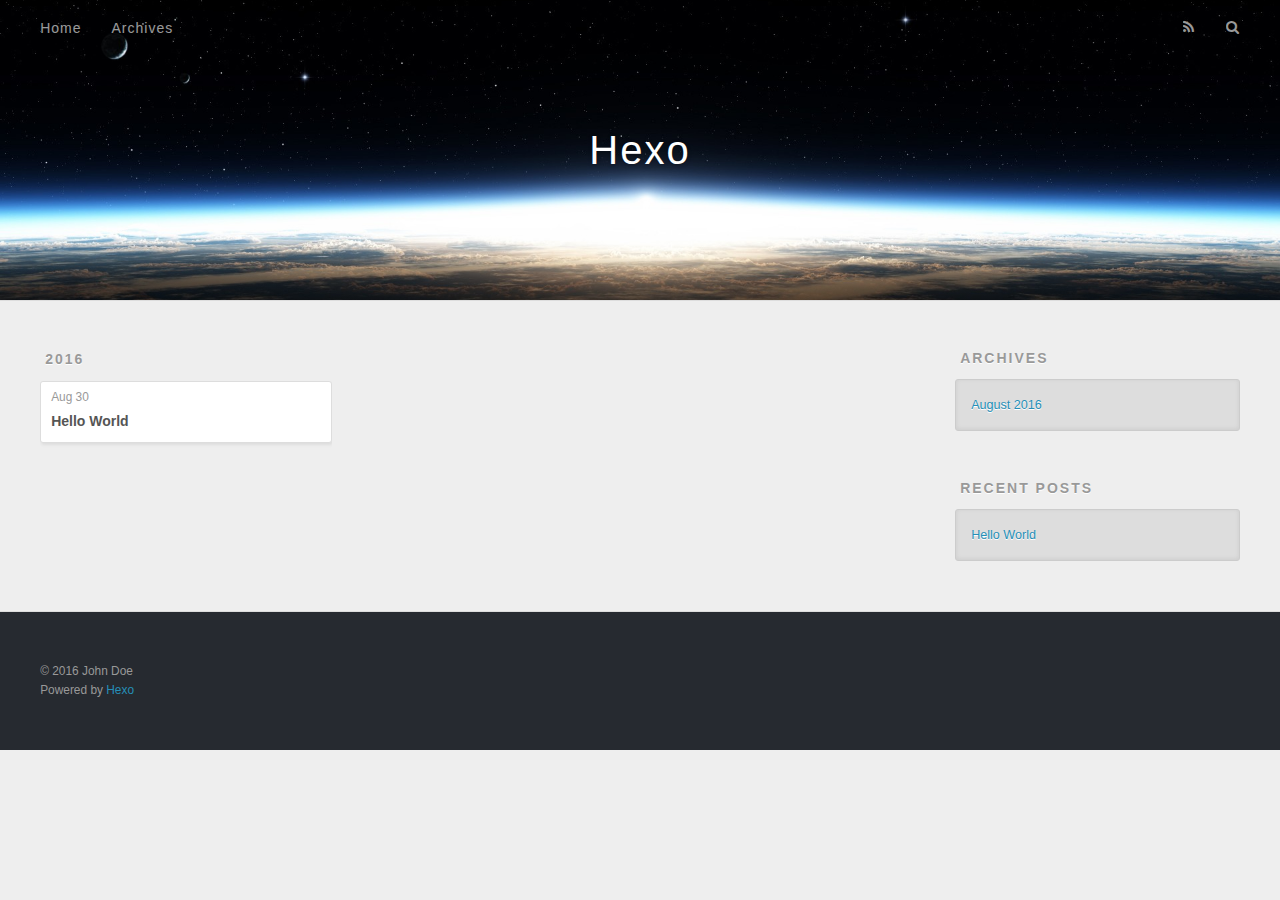
==== archives/index.html @ 6305d47c "changes lob" ====
<!DOCTYPE html>
<html>
<head>
  <meta charset="utf-8">
  
  <title>Archives | Hexo</title>
  <meta name="viewport" content="width=device-width, initial-scale=1, maximum-scale=1">
  <meta property="og:type" content="website">
<meta property="og:title" content="Hexo">
<meta property="og:url" content="http://yoursite.com/archives/index.html">
<meta property="og:site_name" content="Hexo">
<meta name="twitter:card" content="summary">
<meta name="twitter:title" content="Hexo">
  
    <link rel="alternate" href="/atom.xml" title="Hexo" type="application/atom+xml">
  
  
    <link rel="icon" href="/favicon.png">
  
  
    <link href="//fonts.googleapis.com/css?family=Source+Code+Pro" rel="stylesheet" type="text/css">
  
  <link rel="stylesheet" href="/css/style.css">
  

</head>

<body>
  <div id="container">
    <div id="wrap">
      <header id="header">
  <div id="banner"></div>
  <div id="header-outer" class="outer">
    <div id="header-title" class="inner">
      <h1 id="logo-wrap">
        <a href="/" id="logo">Hexo</a>
      </h1>
      
    </div>
    <div id="header-inner" class="inner">
      <nav id="main-nav">
        <a id="main-nav-toggle" class="nav-icon"></a>
        
          <a class="main-nav-link" href="/">Home</a>
        
          <a class="main-nav-link" href="/archives">Archives</a>
        
      </nav>
      <nav id="sub-nav">
        
          <a id="nav-rss-link" class="nav-icon" href="/atom.xml" title="RSS Feed"></a>
        
        <a id="nav-search-btn" class="nav-icon" title="Search"></a>
      </nav>
      <div id="search-form-wrap">
        <form action="//google.com/search" method="get" accept-charset="UTF-8" class="search-form"><input type="search" name="q" results="0" class="search-form-input" placeholder="Search"><button type="submit" class="search-form-submit">&#xF002;</button><input type="hidden" name="sitesearch" value="http://yoursite.com"></form>
      </div>
    </div>
  </div>
</header>
      <div class="outer">
        <section id="main">
  
  
    
    
      
      
      <section class="archives-wrap">
        <div class="archive-year-wrap">
          <a href="/archives/2016" class="archive-year">2016</a>
        </div>
        <div class="archives">
    
    <article class="archive-article archive-type-post">
  <div class="archive-article-inner">
    <header class="archive-article-header">
      <a href="/2016/08/30/hello-world/" class="archive-article-date">
  <time datetime="2016-08-30T08:34:12.854Z" itemprop="datePublished">Aug 30</time>
</a>
      
  
    <h1 itemprop="name">
      <a class="archive-article-title" href="/2016/08/30/hello-world/">Hello World</a>
    </h1>
  

    </header>
  </div>
</article>
  
  
    </div></section>
  

</section>
        
          <aside id="sidebar">
  
    

  
    

  
    
  
    
  <div class="widget-wrap">
    <h3 class="widget-title">Archives</h3>
    <div class="widget">
      <ul class="archive-list"><li class="archive-list-item"><a class="archive-list-link" href="/archives/2016/08/">August 2016</a></li></ul>
    </div>
  </div>


  
    
  <div class="widget-wrap">
    <h3 class="widget-title">Recent Posts</h3>
    <div class="widget">
      <ul>
        
          <li>
            <a href="/2016/08/30/hello-world/">Hello World</a>
          </li>
        
      </ul>
    </div>
  </div>

  
</aside>
        
      </div>
      <footer id="footer">
  
  <div class="outer">
    <div id="footer-info" class="inner">
      &copy; 2016 John Doe<br>
      Powered by <a href="http://hexo.io/" target="_blank">Hexo</a>
    </div>
  </div>
</footer>
    </div>
    <nav id="mobile-nav">
  
    <a href="/" class="mobile-nav-link">Home</a>
  
    <a href="/archives" class="mobile-nav-link">Archives</a>
  
</nav>
    

<script src="//ajax.googleapis.com/ajax/libs/jquery/2.0.3/jquery.min.js"></script>


  <link rel="stylesheet" href="/fancybox/jquery.fancybox.css">
  <script src="/fancybox/jquery.fancybox.pack.js"></script>


<script src="/js/script.js"></script>

  </div>
</body>
</html>
---- css/style.css ----
body {
  width: 100%;
}
body:before,
body:after {
  content: "";
  display: table;
}
body:after {
  clear: both;
}
html,
body,
div,
span,
applet,
object,
iframe,
h1,
h2,
h3,
h4,
h5,
h6,
p,
blockquote,
pre,
a,
abbr,
acronym,
address,
big,
cite,
code,
del,
dfn,
em,
img,
ins,
kbd,
q,
s,
samp,
small,
strike,
strong,
sub,
sup,
tt,
var,
dl,
dt,
dd,
ol,
ul,
li,
fieldset,
form,
label,
legend,
table,
caption,
tbody,
tfoot,
thead,
tr,
th,
td {
  margin: 0;
  padding: 0;
  border: 0;
  outline: 0;
  font-weight: inherit;
  font-style: inherit;
  font-family: inherit;
  font-size: 100%;
  vertical-align: baseline;
}
body {
  line-height: 1;
  color: #000;
  background: #fff;
}
ol,
ul {
  list-style: none;
}
table {
  border-collapse: separate;
  border-spacing: 0;
  vertical-align: middle;
}
caption,
th,
td {
  text-align: left;
  font-weight: normal;
  vertical-align: middle;
}
a img {
  border: none;
}
input,
button {
  margin: 0;
  padding: 0;
}
input::-moz-focus-inner,
button::-moz-focus-inner {
  border: 0;
  padding: 0;
}
@font-face {
  font-family: FontAwesome;
  font-style: normal;
  font-weight: normal;
  src: url("fonts/fontawesome-webfont.eot?v=#4.0.3");
  src: url("fonts/fontawesome-webfont.eot?#iefix&v=#4.0.3") format("embedded-opentype"), url("fonts/fontawesome-webfont.woff?v=#4.0.3") format("woff"), url("fonts/fontawesome-webfont.ttf?v=#4.0.3") format("truetype"), url("fonts/fontawesome-webfont.svg#fontawesomeregular?v=#4.0.3") format("svg");
}
html,
body,
#container {
  height: 100%;
}
body {
  background: #eee;
  font: 14px "Helvetica Neue", Helvetica, Arial, sans-serif;
  -webkit-text-size-adjust: 100%;
}
.outer {
  max-width: 1220px;
  margin: 0 auto;
  padding: 0 20px;
}
.outer:before,
.outer:after {
  content: "";
  display: table;
}
.outer:after {
  clear: both;
}
.inner {
  display: inline;
  float: left;
  width: 98.33333333333333%;
  margin: 0 0.833333333333333%;
}
.left,
.alignleft {
  float: left;
}
.right,
.alignright {
  float: right;
}
.clear {
  clear: both;
}
#container {
  position: relative;
}
.mobile-nav-on {
  overflow: hidden;
}
#wrap {
  height: 100%;
  width: 100%;
  position: absolute;
  top: 0;
  left: 0;
  -webkit-transition: 0.2s ease-out;
  -moz-transition: 0.2s ease-out;
  -ms-transition: 0.2s ease-out;
  transition: 0.2s ease-out;
  z-index: 1;
  background: #eee;
}
.mobile-nav-on #wrap {
  left: 280px;
}
@media screen and (min-width: 768px) {
  #main {
    display: inline;
    float: left;
    width: 73.33333333333333%;
    margin: 0 0.833333333333333%;
  }
}
.article-date,
.article-category-link,
.archive-year,
.widget-title {
  text-decoration: none;
  text-transform: uppercase;
  letter-spacing: 2px;
  color: #999;
  margin-bottom: 1em;
  margin-left: 5px;
  line-height: 1em;
  text-shadow: 0 1px #fff;
  font-weight: bold;
}
.article-inner,
.archive-article-inner {
  background: #fff;
  -webkit-box-shadow: 1px 2px 3px #ddd;
  box-shadow: 1px 2px 3px #ddd;
  border: 1px solid #ddd;
  border-radius: 3px;
}
.article-entry h1,
.widget h1 {
  font-size: 2em;
}
.article-entry h2,
.widget h2 {
  font-size: 1.5em;
}
.article-entry h3,
.widget h3 {
  font-size: 1.3em;
}
.article-entry h4,
.widget h4 {
  font-size: 1.2em;
}
.article-entry h5,
.widget h5 {
  font-size: 1em;
}
.article-entry h6,
.widget h6 {
  font-size: 1em;
  color: #999;
}
.article-entry hr,
.widget hr {
  border: 1px dashed #ddd;
}
.article-entry strong,
.widget strong {
  font-weight: bold;
}
.article-entry em,
.widget em,
.article-entry cite,
.widget cite {
  font-style: italic;
}
.article-entry sup,
.widget sup,
.article-entry sub,
.widget sub {
  font-size: 0.75em;
  line-height: 0;
  position: relative;
  vertical-align: baseline;
}
.article-entry sup,
.widget sup {
  top: -0.5em;
}
.article-entry sub,
.widget sub {
  bottom: -0.2em;
}
.article-entry small,
.widget small {
  font-size: 0.85em;
}
.article-entry acronym,
.widget acronym,
.article-entry abbr,
.widget abbr {
  border-bottom: 1px dotted;
}
.article-entry ul,
.widget ul,
.article-entry ol,
.widget ol,
.article-entry dl,
.widget dl {
  margin: 0 20px;
  line-height: 1.6em;
}
.article-entry ul ul,
.widget ul ul,
.article-entry ol ul,
.widget ol ul,
.article-entry ul ol,
.widget ul ol,
.article-entry ol ol,
.widget ol ol {
  margin-top: 0;
  margin-bottom: 0;
}
.article-entry ul,
.widget ul {
  list-style: disc;
}
.article-entry ol,
.widget ol {
  list-style: decimal;
}
.article-entry dt,
.widget dt {
  font-weight: bold;
}
#header {
  height: 300px;
  position: relative;
  border-bottom: 1px solid #ddd;
}
#header:before,
#header:after {
  content: "";
  position: absolute;
  left: 0;
  right: 0;
  height: 40px;
}
#header:before {
  top: 0;
  background: -webkit-linear-gradient(rgba(0,0,0,0.2), transparent);
  background: -moz-linear-gradient(rgba(0,0,0,0.2), transparent);
  background: -ms-linear-gradient(rgba(0,0,0,0.2), transparent);
  background: linear-gradient(rgba(0,0,0,0.2), transparent);
}
#header:after {
  bottom: 0;
  background: -webkit-linear-gradient(transparent, rgba(0,0,0,0.2));
  background: -moz-linear-gradient(transparent, rgba(0,0,0,0.2));
  background: -ms-linear-gradient(transparent, rgba(0,0,0,0.2));
  background: linear-gradient(transparent, rgba(0,0,0,0.2));
}
#header-outer {
  height: 100%;
  position: relative;
}
#header-inner {
  position: relative;
  overflow: hidden;
}
#banner {
  position: absolute;
  top: 0;
  left: 0;
  width: 100%;
  height: 100%;
  background: url("images/banner.jpg") center #000;
  -webkit-background-size: cover;
  -moz-background-size: cover;
  background-size: cover;
  z-index: -1;
}
#header-title {
  text-align: center;
  height: 40px;
  position: absolute;
  top: 50%;
  left: 0;
  margin-top: -20px;
}
#logo,
#subtitle {
  text-decoration: none;
  color: #fff;
  font-weight: 300;
  text-shadow: 0 1px 4px rgba(0,0,0,0.3);
}
#logo {
  font-size: 40px;
  line-height: 40px;
  letter-spacing: 2px;
}
#subtitle {
  font-size: 16px;
  line-height: 16px;
  letter-spacing: 1px;
}
#subtitle-wrap {
  margin-top: 16px;
}
#main-nav {
  float: left;
  margin-left: -15px;
}
.nav-icon,
.main-nav-link {
  float: left;
  color: #fff;
  opacity: 0.6;
  text-decoration: none;
  text-shadow: 0 1px rgba(0,0,0,0.2);
  -webkit-transition: opacity 0.2s;
  -moz-transition: opacity 0.2s;
  -ms-transition: opacity 0.2s;
  transition: opacity 0.2s;
  display: block;
  padding: 20px 15px;
}
.nav-icon:hover,
.main-nav-link:hover {
  opacity: 1;
}
.nav-icon {
  font-family: FontAwesome;
  text-align: center;
  font-size: 14px;
  width: 14px;
  height: 14px;
  padding: 20px 15px;
  position: relative;
  cursor: pointer;
}
.main-nav-link {
  font-weight: 300;
  letter-spacing: 1px;
}
@media screen and (max-width: 479px) {
  .main-nav-link {
    display: none;
  }
}
#main-nav-toggle {
  display: none;
}
#main-nav-toggle:before {
  content: "\f0c9";
}
@media screen and (max-width: 479px) {
  #main-nav-toggle {
    display: block;
  }
}
#sub-nav {
  float: right;
  margin-right: -15px;
}
#nav-rss-link:before {
  content: "\f09e";
}
#nav-search-btn:before {
  content: "\f002";
}
#search-form-wrap {
  position: absolute;
  top: 15px;
  width: 150px;
  height: 30px;
  right: -150px;
  opacity: 0;
  -webkit-transition: 0.2s ease-out;
  -moz-transition: 0.2s ease-out;
  -ms-transition: 0.2s ease-out;
  transition: 0.2s ease-out;
}
#search-form-wrap.on {
  opacity: 1;
  right: 0;
}
@media screen and (max-width: 479px) {
  #search-form-wrap {
    width: 100%;
    right: -100%;
  }
}
.search-form {
  position: absolute;
  top: 0;
  left: 0;
  right: 0;
  background: #fff;
  padding: 5px 15px;
  border-radius: 15px;
  -webkit-box-shadow: 0 0 10px rgba(0,0,0,0.3);
  box-shadow: 0 0 10px rgba(0,0,0,0.3);
}
.search-form-input {
  border: none;
  background: none;
  color: #555;
  width: 100%;
  font: 13px "Helvetica Neue", Helvetica, Arial, sans-serif;
  outline: none;
}
.search-form-input::-webkit-search-results-decoration,
.search-form-input::-webkit-search-cancel-button {
  -webkit-appearance: none;
}
.search-form-submit {
  position: absolute;
  top: 50%;
  right: 10px;
  margin-top: -7px;
  font: 13px FontAwesome;
  border: none;
  background: none;
  color: #bbb;
  cursor: pointer;
}
.search-form-submit:hover,
.search-form-submit:focus {
  color: #777;
}
.article {
  margin: 50px 0;
}
.article-inner {
  overflow: hidden;
}
.article-meta:before,
.article-meta:after {
  content: "";
  display: table;
}
.article-meta:after {
  clear: both;
}
.article-date {
  float: left;
}
.article-category {
  float: left;
  line-height: 1em;
  color: #ccc;
  text-shadow: 0 1px #fff;
  margin-left: 8px;
}
.article-category:before {
  content: "\2022";
}
.article-category-link {
  margin: 0 12px 1em;
}
.article-header {
  padding: 20px 20px 0;
}
.article-title {
  text-decoration: none;
  font-size: 2em;
  font-weight: bold;
  color: #555;
  line-height: 1.1em;
  -webkit-transition: color 0.2s;
  -moz-transition: color 0.2s;
  -ms-transition: color 0.2s;
  transition: color 0.2s;
}
a.article-title:hover {
  color: #258fb8;
}
.article-entry {
  color: #555;
  padding: 0 20px;
}
.article-entry:before,
.article-entry:after {
  content: "";
  display: table;
}
.article-entry:after {
  clear: both;
}
.article-entry p,
.article-entry table {
  line-height: 1.6em;
  margin: 1.6em 0;
}
.article-entry h1,
.article-entry h2,
.article-entry h3,
.article-entry h4,
.article-entry h5,
.article-entry h6 {
  font-weight: bold;
}
.article-entry h1,
.article-entry h2,
.article-entry h3,
.article-entry h4,
.article-entry h5,
.article-entry h6 {
  line-height: 1.1em;
  margin: 1.1em 0;
}
.article-entry a {
  color: #258fb8;
  text-decoration: none;
}
.article-entry a:hover {
  text-decoration: underline;
}
.article-entry ul,
.article-entry ol,
.article-entry dl {
  margin-top: 1.6em;
  margin-bottom: 1.6em;
}
.article-entry img,
.article-entry video {
  max-width: 100%;
  height: auto;
  display: block;
  margin: auto;
}
.article-entry iframe {
  border: none;
}
.article-entry table {
  width: 100%;
  border-collapse: collapse;
  border-spacing: 0;
}
.article-entry th {
  font-weight: bold;
  border-bottom: 3px solid #ddd;
  padding-bottom: 0.5em;
}
.article-entry td {
  border-bottom: 1px solid #ddd;
  padding: 10px 0;
}
.article-entry blockquote {
  font-family: Georgia, "Times New Roman", serif;
  font-size: 1.4em;
  margin: 1.6em 20px;
  text-align: center;
}
.article-entry blockquote footer {
  font-size: 14px;
  margin: 1.6em 0;
  font-family: "Helvetica Neue", Helvetica, Arial, sans-serif;
}
.article-entry blockquote footer cite:before {
  content: "—";
  padding: 0 0.5em;
}
.article-entry .pullquote {
  text-align: left;
  width: 45%;
  margin: 0;
}
.article-entry .pullquote.left {
  margin-left: 0.5em;
  margin-right: 1em;
}
.article-entry .pullquote.right {
  margin-right: 0.5em;
  margin-left: 1em;
}
.article-entry .caption {
  color: #999;
  display: block;
  font-size: 0.9em;
  margin-top: 0.5em;
  position: relative;
  text-align: center;
}
.article-entry .video-container {
  position: relative;
  padding-top: 56.25%;
  height: 0;
  overflow: hidden;
}
.article-entry .video-container iframe,
.article-entry .video-container object,
.article-entry .video-container embed {
  position: absolute;
  top: 0;
  left: 0;
  width: 100%;
  height: 100%;
  margin-top: 0;
}
.article-more-link a {
  display: inline-block;
  line-height: 1em;
  padding: 6px 15px;
  border-radius: 15px;
  background: #eee;
  color: #999;
  text-shadow: 0 1px #fff;
  text-decoration: none;
}
.article-more-link a:hover {
  background: #258fb8;
  color: #fff;
  text-decoration: none;
  text-shadow: 0 1px #1e7293;
}
.article-footer {
  font-size: 0.85em;
  line-height: 1.6em;
  border-top: 1px solid #ddd;
  padding-top: 1.6em;
  margin: 0 20px 20px;
}
.article-footer:before,
.article-footer:after {
  content: "";
  display: table;
}
.article-footer:after {
  clear: both;
}
.article-footer a {
  color: #999;
  text-decoration: none;
}
.article-footer a:hover {
  color: #555;
}
.article-tag-list-item {
  float: left;
  margin-right: 10px;
}
.article-tag-list-link:before {
  content: "#";
}
.article-comment-link {
  float: right;
}
.article-comment-link:before {
  content: "\f075";
  font-family: FontAwesome;
  padding-right: 8px;
}
.article-share-link {
  cursor: pointer;
  float: right;
  margin-left: 20px;
}
.article-share-link:before {
  content: "\f064";
  font-family: FontAwesome;
  padding-right: 6px;
}
#article-nav {
  position: relative;
}
#article-nav:before,
#article-nav:after {
  content: "";
  display: table;
}
#article-nav:after {
  clear: both;
}
@media screen and (min-width: 768px) {
  #article-nav {
    margin: 50px 0;
  }
  #article-nav:before {
    width: 8px;
    height: 8px;
    position: absolute;
    top: 50%;
    left: 50%;
    margin-top: -4px;
    margin-left: -4px;
    content: "";
    border-radius: 50%;
    background: #ddd;
    -webkit-box-shadow: 0 1px 2px #fff;
    box-shadow: 0 1px 2px #fff;
  }
}
.article-nav-link-wrap {
  text-decoration: none;
  text-shadow: 0 1px #fff;
  color: #999;
  -webkit-box-sizing: border-box;
  -moz-box-sizing: border-box;
  box-sizing: border-box;
  margin-top: 50px;
  text-align: center;
  display: block;
}
.article-nav-link-wrap:hover {
  color: #555;
}
@media screen and (min-width: 768px) {
  .article-nav-link-wrap {
    width: 50%;
    margin-top: 0;
  }
}
@media screen and (min-width: 768px) {
  #article-nav-newer {
    float: left;
    text-align: right;
    padding-right: 20px;
  }
}
@media screen and (min-width: 768px) {
  #article-nav-older {
    float: right;
    text-align: left;
    padding-left: 20px;
  }
}
.article-nav-caption {
  text-transform: uppercase;
  letter-spacing: 2px;
  color: #ddd;
  line-height: 1em;
  font-weight: bold;
}
#article-nav-newer .article-nav-caption {
  margin-right: -2px;
}
.article-nav-title {
  font-size: 0.85em;
  line-height: 1.6em;
  margin-top: 0.5em;
}
.article-share-box {
  position: absolute;
  display: none;
  background: #fff;
  -webkit-box-shadow: 1px 2px 10px rgba(0,0,0,0.2);
  box-shadow: 1px 2px 10px rgba(0,0,0,0.2);
  border-radius: 3px;
  margin-left: -145px;
  overflow: hidden;
  z-index: 1;
}
.article-share-box.on {
  display: block;
}
.article-share-input {
  width: 100%;
  background: none;
  -webkit-box-sizing: border-box;
  -moz-box-sizing: border-box;
  box-sizing: border-box;
  font: 14px "Helvetica Neue", Helvetica, Arial, sans-serif;
  padding: 0 15px;
  color: #555;
  outline: none;
  border: 1px solid #ddd;
  border-radius: 3px 3px 0 0;
  height: 36px;
  line-height: 36px;
}
.article-share-links {
  background: #eee;
}
.article-share-links:before,
.article-share-links:after {
  content: "";
  display: table;
}
.article-share-links:after {
  clear: both;
}
.article-share-twitter,
.article-share-facebook,
.article-share-pinterest,
.article-share-google {
  width: 50px;
  height: 36px;
  display: block;
  float: left;
  position: relative;
  color: #999;
  text-shadow: 0 1px #fff;
}
.article-share-twitter:before,
.article-share-facebook:before,
.article-share-pinterest:before,
.article-share-google:before {
  font-size: 20px;
  font-family: FontAwesome;
  width: 20px;
  height: 20px;
  position: absolute;
  top: 50%;
  left: 50%;
  margin-top: -10px;
  margin-left: -10px;
  text-align: center;
}
.article-share-twitter:hover,
.article-share-facebook:hover,
.article-share-pinterest:hover,
.article-share-google:hover {
  color: #fff;
}
.article-share-twitter:before {
  content: "\f099";
}
.article-share-twitter:hover {
  background: #00aced;
  text-shadow: 0 1px #008abe;
}
.article-share-facebook:before {
  content: "\f09a";
}
.article-share-facebook:hover {
  background: #3b5998;
  text-shadow: 0 1px #2f477a;
}
.article-share-pinterest:before {
  content: "\f0d2";
}
.article-share-pinterest:hover {
  background: #cb2027;
  text-shadow: 0 1px #a21a1f;
}
.article-share-google:before {
  content: "\f0d5";
}
.article-share-google:hover {
  background: #dd4b39;
  text-shadow: 0 1px #be3221;
}
.article-gallery {
  background: #000;
  position: relative;
}
.article-gallery-photos {
  position: relative;
  overflow: hidden;
}
.article-gallery-img {
  display: none;
  max-width: 100%;
}
.article-gallery-img:first-child {
  display: block;
}
.article-gallery-img.loaded {
  position: absolute;
  display: block;
}
.article-gallery-img img {
  display: block;
  max-width: 100%;
  margin: 0 auto;
}
#comments {
  background: #fff;
  -webkit-box-shadow: 1px 2px 3px #ddd;
  box-shadow: 1px 2px 3px #ddd;
  padding: 20px;
  border: 1px solid #ddd;
  border-radius: 3px;
  margin: 50px 0;
}
#comments a {
  color: #258fb8;
}
.archives-wrap {
  margin: 50px 0;
}
.archives:before,
.archives:after {
  content: "";
  display: table;
}
.archives:after {
  clear: both;
}
.archive-year-wrap {
  margin-bottom: 1em;
}
.archives {
  -webkit-column-gap: 10px;
  -moz-column-gap: 10px;
  column-gap: 10px;
}
@media screen and (min-width: 480px) and (max-width: 767px) {
  .archives {
    -webkit-column-count: 2;
    -moz-column-count: 2;
    column-count: 2;
  }
}
@media screen and (min-width: 768px) {
  .archives {
    -webkit-column-count: 3;
    -moz-column-count: 3;
    column-count: 3;
  }
}
.archive-article {
  -webkit-column-break-inside: avoid;
  page-break-inside: avoid;
  overflow: hidden;
  break-inside: avoid-column;
}
.archive-article-inner {
  padding: 10px;
  margin-bottom: 15px;
}
.archive-article-title {
  text-decoration: none;
  font-weight: bold;
  color: #555;
  -webkit-transition: color 0.2s;
  -moz-transition: color 0.2s;
  -ms-transition: color 0.2s;
  transition: color 0.2s;
  line-height: 1.6em;
}
.archive-article-title:hover {
  color: #258fb8;
}
.archive-article-footer {
  margin-top: 1em;
}
.archive-article-date {
  color: #999;
  text-decoration: none;
  font-size: 0.85em;
  line-height: 1em;
  margin-bottom: 0.5em;
  display: block;
}
#page-nav {
  margin: 50px auto;
  background: #fff;
  -webkit-box-shadow: 1px 2px 3px #ddd;
  box-shadow: 1px 2px 3px #ddd;
  border: 1px solid #ddd;
  border-radius: 3px;
  text-align: center;
  color: #999;
  overflow: hidden;
}
#page-nav:before,
#page-nav:after {
  content: "";
  display: table;
}
#page-nav:after {
  clear: both;
}
#page-nav a,
#page-nav span {
  padding: 10px 20px;
  line-height: 1;
  height: 2ex;
}
#page-nav a {
  color: #999;
  text-decoration: none;
}
#page-nav a:hover {
  background: #999;
  color: #fff;
}
#page-nav .prev {
  float: left;
}
#page-nav .next {
  float: right;
}
#page-nav .page-number {
  display: inline-block;
}
@media screen and (max-width: 479px) {
  #page-nav .page-number {
    display: none;
  }
}
#page-nav .current {
  color: #555;
  font-weight: bold;
}
#page-nav .space {
  color: #ddd;
}
#footer {
  background: #262a30;
  padding: 50px 0;
  border-top: 1px solid #ddd;
  color: #999;
}
#footer a {
  color: #258fb8;
  text-decoration: none;
}
#footer a:hover {
  text-decoration: underline;
}
#footer-info {
  line-height: 1.6em;
  font-size: 0.85em;
}
.article-entry pre,
.article-entry .highlight {
  background: #2d2d2d;
  margin: 0 -20px;
  padding: 15px 20px;
  border-style: solid;
  border-color: #ddd;
  border-width: 1px 0;
  overflow: auto;
  color: #ccc;
  line-height: 22.400000000000002px;
}
.article-entry .highlight .gutter pre,
.article-entry .gist .gist-file .gist-data .line-numbers {
  color: #666;
  font-size: 0.85em;
}
.article-entry pre,
.article-entry code {
  font-family: "Source Code Pro", Consolas, Monaco, Menlo, Consolas, monospace;
}
.article-entry code {
  background: #eee;
  text-shadow: 0 1px #fff;
  padding: 0 0.3em;
}
.article-entry pre code {
  background: none;
  text-shadow: none;
  padding: 0;
}
.article-entry .highlight pre {
  border: none;
  margin: 0;
  padding: 0;
}
.article-entry .highlight table {
  margin: 0;
  width: auto;
}
.article-entry .highlight td {
  border: none;
  padding: 0;
}
.article-entry .highlight figcaption {
  font-size: 0.85em;
  color: #999;
  line-height: 1em;
  margin-bottom: 1em;
}
.article-entry .highlight figcaption:before,
.article-entry .highlight figcaption:after {
  content: "";
  display: table;
}
.article-entry .highlight figcaption:after {
  clear: both;
}
.article-entry .highlight figcaption a {
  float: right;
}
.article-entry .highlight .gutter pre {
  text-align: right;
  padding-right: 20px;
}
.article-entry .highlight .line {
  height: 22.400000000000002px;
}
.article-entry .highlight .line.marked {
  background: #515151;
}
.article-entry .gist {
  margin: 0 -20px;
  border-style: solid;
  border-color: #ddd;
  border-width: 1px 0;
  background: #2d2d2d;
  padding: 15px 20px 15px 0;
}
.article-entry .gist .gist-file {
  border: none;
  font-family: "Source Code Pro", Consolas, Monaco, Menlo, Consolas, monospace;
  margin: 0;
}
.article-entry .gist .gist-file .gist-data {
  background: none;
  border: none;
}
.article-entry .gist .gist-file .gist-data .line-numbers {
  background: none;
  border: none;
  padding: 0 20px 0 0;
}
.article-entry .gist .gist-file .gist-data .line-data {
  padding: 0 !important;
}
.article-entry .gist .gist-file .highlight {
  margin: 0;
  padding: 0;
  border: none;
}
.article-entry .gist .gist-file .gist-meta {
  background: #2d2d2d;
  color: #999;
  font: 0.85em "Helvetica Neue", Helvetica, Arial, sans-serif;
  text-shadow: 0 0;
  padding: 0;
  margin-top: 1em;
  margin-left: 20px;
}
.article-entry .gist .gist-file .gist-meta a {
  color: #258fb8;
  font-weight: normal;
}
.article-entry .gist .gist-file .gist-meta a:hover {
  text-decoration: underline;
}
pre .comment,
pre .title {
  color: #999;
}
pre .variable,
pre .attribute,
pre .tag,
pre .regexp,
pre .ruby .constant,
pre .xml .tag .title,
pre .xml .pi,
pre .xml .doctype,
pre .html .doctype,
pre .css .id,
pre .css .class,
pre .css .pseudo {
  color: #f2777a;
}
pre .number,
pre .preprocessor,
pre .built_in,
pre .literal,
pre .params,
pre .constant {
  color: #f99157;
}
pre .class,
pre .ruby .class .title,
pre .css .rules .attribute {
  color: #9c9;
}
pre .string,
pre .value,
pre .inheritance,
pre .header,
pre .ruby .symbol,
pre .xml .cdata {
  color: #9c9;
}
pre .css .hexcolor {
  color: #6cc;
}
pre .function,
pre .python .decorator,
pre .python .title,
pre .ruby .function .title,
pre .ruby .title .keyword,
pre .perl .sub,
pre .javascript .title,
pre .coffeescript .title {
  color: #69c;
}
pre .keyword,
pre .javascript .function {
  color: #c9c;
}
@media screen and (max-width: 479px) {
  #mobile-nav {
    position: absolute;
    top: 0;
    left: 0;
    width: 280px;
    height: 100%;
    background: #191919;
    border-right: 1px solid #fff;
  }
}
@media screen and (max-width: 479px) {
  .mobile-nav-link {
    display: block;
    color: #999;
    text-decoration: none;
    padding: 15px 20px;
    font-weight: bold;
  }
  .mobile-nav-link:hover {
    color: #fff;
  }
}
@media screen and (min-width: 768px) {
  #sidebar {
    display: inline;
    float: left;
    width: 23.333333333333332%;
    margin: 0 0.833333333333333%;
  }
}
.widget-wrap {
  margin: 50px 0;
}
.widget {
  color: #777;
  text-shadow: 0 1px #fff;
  background: #ddd;
  -webkit-box-shadow: 0 -1px 4px #ccc inset;
  box-shadow: 0 -1px 4px #ccc inset;
  border: 1px solid #ccc;
  padding: 15px;
  border-radius: 3px;
}
.widget a {
  color: #258fb8;
  text-decoration: none;
}
.widget a:hover {
  text-decoration: underline;
}
.widget ul ul,
.widget ol ul,
.widget dl ul,
.widget ul ol,
.widget ol ol,
.widget dl ol,
.widget ul dl,
.widget ol dl,
.widget dl dl {
  margin-left: 15px;
  list-style: disc;
}
.widget {
  line-height: 1.6em;
  word-wrap: break-word;
  font-size: 0.9em;
}
.widget ul,
.widget ol {
  list-style: none;
  margin: 0;
}
.widget ul ul,
.widget ol ul,
.widget ul ol,
.widget ol ol {
  margin: 0 20px;
}
.widget ul ul,
.widget ol ul {
  list-style: disc;
}
.widget ul ol,
.widget ol ol {
  list-style: decimal;
}
.category-list-count,
.tag-list-count,
.archive-list-count {
  padding-left: 5px;
  color: #999;
  font-size: 0.85em;
}
.category-list-count:before,
.tag-list-count:before,
.archive-list-count:before {
  content: "(";
}
.category-list-count:after,
.tag-list-count:after,
.archive-list-count:after {
  content: ")";
}
.tagcloud a {
  margin-right: 5px;
  display: inline-block;
}
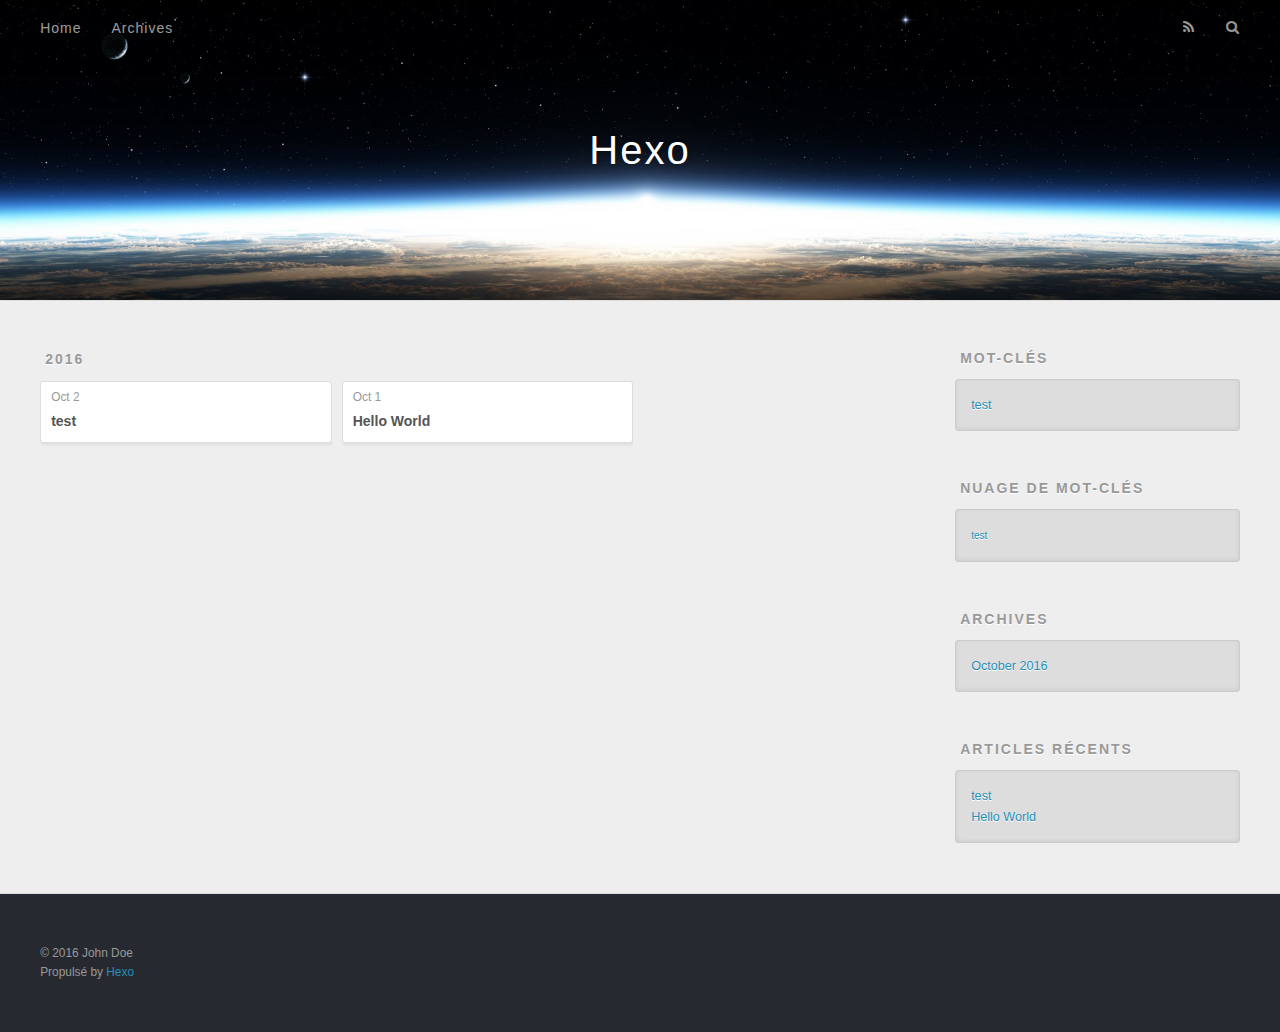
==== commit d1318437: "update" ====
--- a/archives/index.html
+++ b/archives/index.html
@@ -48,9 +48,9 @@
       </nav>
       <nav id="sub-nav">
         
-          <a id="nav-rss-link" class="nav-icon" href="/atom.xml" title="RSS Feed"></a>
-        
-        <a id="nav-search-btn" class="nav-icon" title="Search"></a>
+          <a id="nav-rss-link" class="nav-icon" href="/atom.xml" title="Flux RSS"></a>
+        
+        <a id="nav-search-btn" class="nav-icon" title="Rechercher"></a>
       </nav>
       <div id="search-form-wrap">
         <form action="//google.com/search" method="get" accept-charset="UTF-8" class="search-form"><input type="search" name="q" results="0" class="search-form-input" placeholder="Search"><button type="submit" class="search-form-submit">&#xF002;</button><input type="hidden" name="sitesearch" value="http://yoursite.com"></form>
@@ -75,13 +75,13 @@
     <article class="archive-article archive-type-post">
   <div class="archive-article-inner">
     <header class="archive-article-header">
-      <a href="/2016/08/30/hello-world/" class="archive-article-date">
-  <time datetime="2016-08-30T08:34:12.854Z" itemprop="datePublished">Aug 30</time>
+      <a href="/2016/10/02/test/" class="archive-article-date">
+  <time datetime="2016-10-02T09:59:13.000Z" itemprop="datePublished">Oct 2</time>
 </a>
       
   
     <h1 itemprop="name">
-      <a class="archive-article-title" href="/2016/08/30/hello-world/">Hello World</a>
+      <a class="archive-article-title" href="/2016/10/02/test/">test</a>
     </h1>
   
 
@@ -89,6 +89,25 @@
   </div>
 </article>
   
+    
+    
+    <article class="archive-article archive-type-post">
+  <div class="archive-article-inner">
+    <header class="archive-article-header">
+      <a href="/2016/10/01/hello-world/" class="archive-article-date">
+  <time datetime="2016-10-01T10:33:30.357Z" itemprop="datePublished">Oct 1</time>
+</a>
+      
+  
+    <h1 itemprop="name">
+      <a class="archive-article-title" href="/2016/10/01/hello-world/">Hello World</a>
+    </h1>
+  
+
+    </header>
+  </div>
+</article>
+  
   
     </div></section>
   
@@ -101,28 +120,46 @@
 
   
     
-
-  
-    
+  <div class="widget-wrap">
+    <h3 class="widget-title">Mot-clés</h3>
+    <div class="widget">
+      <ul class="tag-list"><li class="tag-list-item"><a class="tag-list-link" href="/tags/test/">test</a></li></ul>
+    </div>
+  </div>
+
+
+  
+    
+  <div class="widget-wrap">
+    <h3 class="widget-title">Nuage de mot-clés</h3>
+    <div class="widget tagcloud">
+      <a href="/tags/test/" style="font-size: 10px;">test</a>
+    </div>
+  </div>
+
   
     
   <div class="widget-wrap">
     <h3 class="widget-title">Archives</h3>
     <div class="widget">
-      <ul class="archive-list"><li class="archive-list-item"><a class="archive-list-link" href="/archives/2016/08/">August 2016</a></li></ul>
-    </div>
-  </div>
-
-
-  
-    
-  <div class="widget-wrap">
-    <h3 class="widget-title">Recent Posts</h3>
+      <ul class="archive-list"><li class="archive-list-item"><a class="archive-list-link" href="/archives/2016/10/">October 2016</a></li></ul>
+    </div>
+  </div>
+
+
+  
+    
+  <div class="widget-wrap">
+    <h3 class="widget-title">Articles récents</h3>
     <div class="widget">
       <ul>
         
           <li>
-            <a href="/2016/08/30/hello-world/">Hello World</a>
+            <a href="/2016/10/02/test/">test</a>
+          </li>
+        
+          <li>
+            <a href="/2016/10/01/hello-world/">Hello World</a>
           </li>
         
       </ul>
@@ -138,7 +175,7 @@
   <div class="outer">
     <div id="footer-info" class="inner">
       &copy; 2016 John Doe<br>
-      Powered by <a href="http://hexo.io/" target="_blank">Hexo</a>
+      Propulsé by <a href="http://hexo.io/" target="_blank">Hexo</a>
     </div>
   </div>
 </footer>
@@ -152,7 +189,6 @@
 </nav>
     
 
-<script src="//ajax.googleapis.com/ajax/libs/jquery/2.0.3/jquery.min.js"></script>
 
 
   <link rel="stylesheet" href="/fancybox/jquery.fancybox.css">
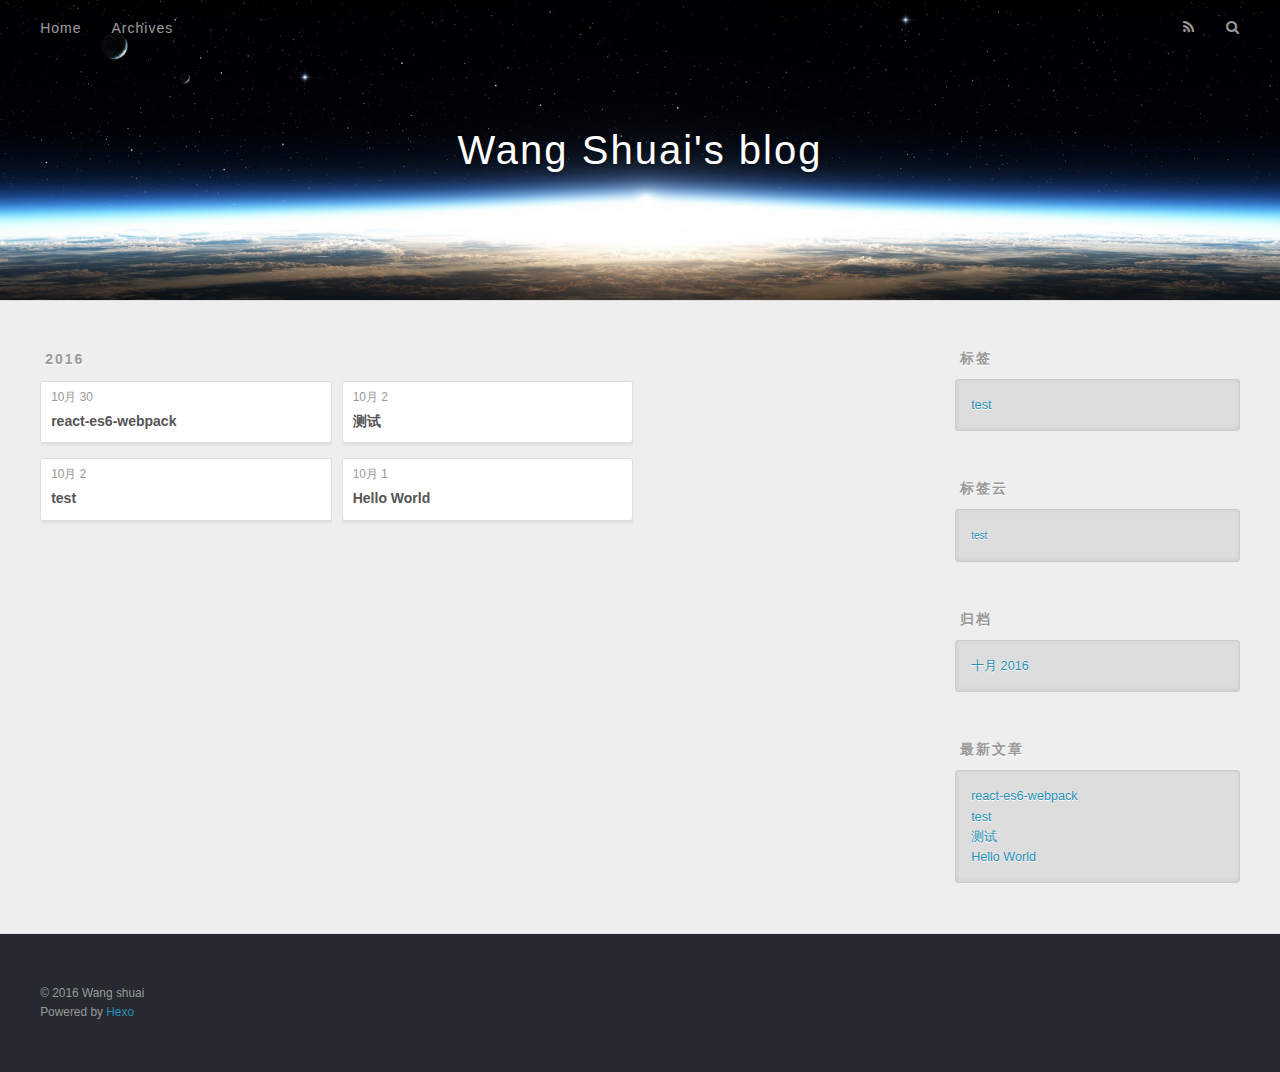
==== commit 8eec1192: "update" ====
--- a/archives/index.html
+++ b/archives/index.html
@@ -3,16 +3,16 @@
 <head>
   <meta charset="utf-8">
   
-  <title>Archives | Hexo</title>
+  <title>归档 | Wang Shuai&#39;s blog</title>
   <meta name="viewport" content="width=device-width, initial-scale=1, maximum-scale=1">
   <meta property="og:type" content="website">
-<meta property="og:title" content="Hexo">
+<meta property="og:title" content="Wang Shuai's blog">
 <meta property="og:url" content="http://yoursite.com/archives/index.html">
-<meta property="og:site_name" content="Hexo">
+<meta property="og:site_name" content="Wang Shuai's blog">
 <meta name="twitter:card" content="summary">
-<meta name="twitter:title" content="Hexo">
-  
-    <link rel="alternate" href="/atom.xml" title="Hexo" type="application/atom+xml">
+<meta name="twitter:title" content="Wang Shuai's blog">
+  
+    <link rel="alternate" href="/atom.xml" title="Wang Shuai&#39;s blog" type="application/atom+xml">
   
   
     <link rel="icon" href="/favicon.png">
@@ -33,7 +33,7 @@
   <div id="header-outer" class="outer">
     <div id="header-title" class="inner">
       <h1 id="logo-wrap">
-        <a href="/" id="logo">Hexo</a>
+        <a href="/" id="logo">Wang Shuai&#39;s blog</a>
       </h1>
       
     </div>
@@ -48,9 +48,9 @@
       </nav>
       <nav id="sub-nav">
         
-          <a id="nav-rss-link" class="nav-icon" href="/atom.xml" title="Flux RSS"></a>
-        
-        <a id="nav-search-btn" class="nav-icon" title="Rechercher"></a>
+          <a id="nav-rss-link" class="nav-icon" href="/atom.xml" title="RSS Feed"></a>
+        
+        <a id="nav-search-btn" class="nav-icon" title="搜索"></a>
       </nav>
       <div id="search-form-wrap">
         <form action="//google.com/search" method="get" accept-charset="UTF-8" class="search-form"><input type="search" name="q" results="0" class="search-form-input" placeholder="Search"><button type="submit" class="search-form-submit">&#xF002;</button><input type="hidden" name="sitesearch" value="http://yoursite.com"></form>
@@ -75,8 +75,27 @@
     <article class="archive-article archive-type-post">
   <div class="archive-article-inner">
     <header class="archive-article-header">
+      <a href="/2016/10/30/react-es6-webpack/" class="archive-article-date">
+  <time datetime="2016-10-30T13:45:24.000Z" itemprop="datePublished">10月 30</time>
+</a>
+      
+  
+    <h1 itemprop="name">
+      <a class="archive-article-title" href="/2016/10/30/react-es6-webpack/">react-es6-webpack</a>
+    </h1>
+  
+
+    </header>
+  </div>
+</article>
+  
+    
+    
+    <article class="archive-article archive-type-post">
+  <div class="archive-article-inner">
+    <header class="archive-article-header">
       <a href="/2016/10/02/test/" class="archive-article-date">
-  <time datetime="2016-10-02T09:59:13.000Z" itemprop="datePublished">Oct 2</time>
+  <time datetime="2016-10-02T09:59:13.000Z" itemprop="datePublished">10月 2</time>
 </a>
       
   
@@ -94,8 +113,27 @@
     <article class="archive-article archive-type-post">
   <div class="archive-article-inner">
     <header class="archive-article-header">
+      <a href="/2016/10/02/测试/" class="archive-article-date">
+  <time datetime="2016-10-02T09:59:13.000Z" itemprop="datePublished">10月 2</time>
+</a>
+      
+  
+    <h1 itemprop="name">
+      <a class="archive-article-title" href="/2016/10/02/测试/">测试</a>
+    </h1>
+  
+
+    </header>
+  </div>
+</article>
+  
+    
+    
+    <article class="archive-article archive-type-post">
+  <div class="archive-article-inner">
+    <header class="archive-article-header">
       <a href="/2016/10/01/hello-world/" class="archive-article-date">
-  <time datetime="2016-10-01T10:33:30.357Z" itemprop="datePublished">Oct 1</time>
+  <time datetime="2016-10-01T10:33:30.357Z" itemprop="datePublished">10月 1</time>
 </a>
       
   
@@ -121,7 +159,7 @@
   
     
   <div class="widget-wrap">
-    <h3 class="widget-title">Mot-clés</h3>
+    <h3 class="widget-title">标签</h3>
     <div class="widget">
       <ul class="tag-list"><li class="tag-list-item"><a class="tag-list-link" href="/tags/test/">test</a></li></ul>
     </div>
@@ -131,7 +169,7 @@
   
     
   <div class="widget-wrap">
-    <h3 class="widget-title">Nuage de mot-clés</h3>
+    <h3 class="widget-title">标签云</h3>
     <div class="widget tagcloud">
       <a href="/tags/test/" style="font-size: 10px;">test</a>
     </div>
@@ -140,22 +178,30 @@
   
     
   <div class="widget-wrap">
-    <h3 class="widget-title">Archives</h3>
+    <h3 class="widget-title">归档</h3>
     <div class="widget">
-      <ul class="archive-list"><li class="archive-list-item"><a class="archive-list-link" href="/archives/2016/10/">October 2016</a></li></ul>
-    </div>
-  </div>
-
-
-  
-    
-  <div class="widget-wrap">
-    <h3 class="widget-title">Articles récents</h3>
+      <ul class="archive-list"><li class="archive-list-item"><a class="archive-list-link" href="/archives/2016/10/">十月 2016</a></li></ul>
+    </div>
+  </div>
+
+
+  
+    
+  <div class="widget-wrap">
+    <h3 class="widget-title">最新文章</h3>
     <div class="widget">
       <ul>
         
           <li>
+            <a href="/2016/10/30/react-es6-webpack/">react-es6-webpack</a>
+          </li>
+        
+          <li>
             <a href="/2016/10/02/test/">test</a>
+          </li>
+        
+          <li>
+            <a href="/2016/10/02/测试/">测试</a>
           </li>
         
           <li>
@@ -174,8 +220,8 @@
   
   <div class="outer">
     <div id="footer-info" class="inner">
-      &copy; 2016 John Doe<br>
-      Propulsé by <a href="http://hexo.io/" target="_blank">Hexo</a>
+      &copy; 2016 Wang shuai<br>
+      Powered by <a href="http://hexo.io/" target="_blank">Hexo</a>
     </div>
   </div>
 </footer>
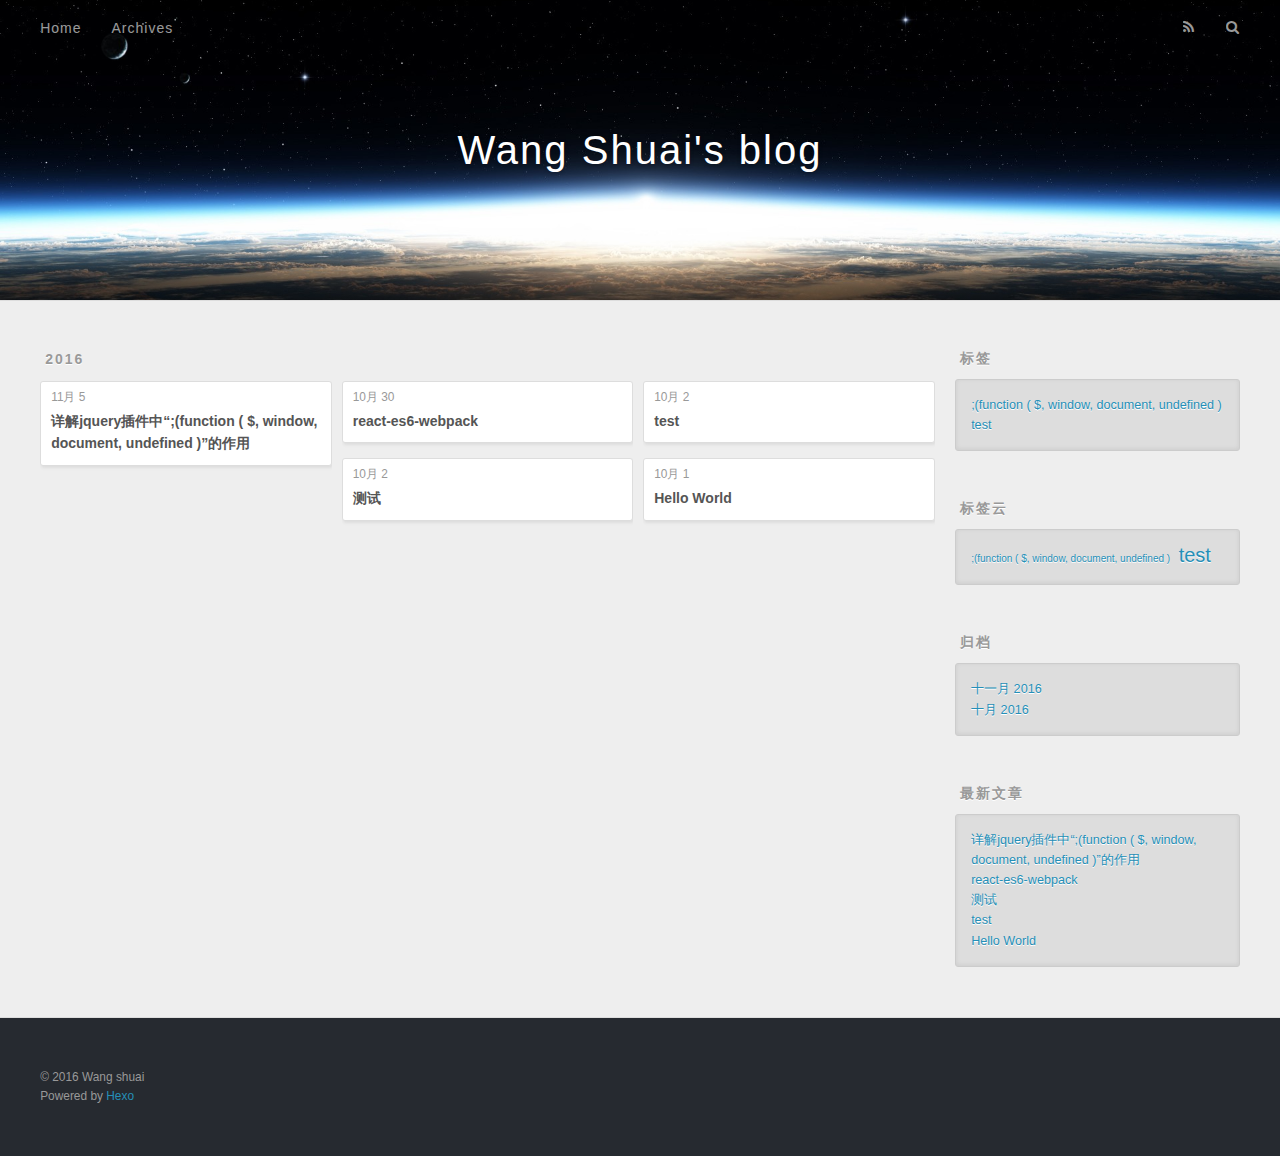
==== commit ac260446: "update" ====
--- a/archives/index.html
+++ b/archives/index.html
@@ -72,6 +72,25 @@
         </div>
         <div class="archives">
     
+    <article class="archive-article archive-type-active">
+  <div class="archive-article-inner">
+    <header class="archive-article-header">
+      <a href="/2016/11/05/详解jquery插件中“;(function ( $, window, document, undefined )”的作用/" class="archive-article-date">
+  <time datetime="2016-11-05T10:18:37.000Z" itemprop="datePublished">11月 5</time>
+</a>
+      
+  
+    <h1 itemprop="name">
+      <a class="archive-article-title" href="/2016/11/05/详解jquery插件中“;(function ( $, window, document, undefined )”的作用/">详解jquery插件中“;(function ( $, window, document, undefined )”的作用</a>
+    </h1>
+  
+
+    </header>
+  </div>
+</article>
+  
+    
+    
     <article class="archive-article archive-type-post">
   <div class="archive-article-inner">
     <header class="archive-article-header">
@@ -94,6 +113,25 @@
     <article class="archive-article archive-type-post">
   <div class="archive-article-inner">
     <header class="archive-article-header">
+      <a href="/2016/10/02/测试/" class="archive-article-date">
+  <time datetime="2016-10-02T09:59:13.000Z" itemprop="datePublished">10月 2</time>
+</a>
+      
+  
+    <h1 itemprop="name">
+      <a class="archive-article-title" href="/2016/10/02/测试/">测试</a>
+    </h1>
+  
+
+    </header>
+  </div>
+</article>
+  
+    
+    
+    <article class="archive-article archive-type-post">
+  <div class="archive-article-inner">
+    <header class="archive-article-header">
       <a href="/2016/10/02/test/" class="archive-article-date">
   <time datetime="2016-10-02T09:59:13.000Z" itemprop="datePublished">10月 2</time>
 </a>
@@ -113,25 +151,6 @@
     <article class="archive-article archive-type-post">
   <div class="archive-article-inner">
     <header class="archive-article-header">
-      <a href="/2016/10/02/测试/" class="archive-article-date">
-  <time datetime="2016-10-02T09:59:13.000Z" itemprop="datePublished">10月 2</time>
-</a>
-      
-  
-    <h1 itemprop="name">
-      <a class="archive-article-title" href="/2016/10/02/测试/">测试</a>
-    </h1>
-  
-
-    </header>
-  </div>
-</article>
-  
-    
-    
-    <article class="archive-article archive-type-post">
-  <div class="archive-article-inner">
-    <header class="archive-article-header">
       <a href="/2016/10/01/hello-world/" class="archive-article-date">
   <time datetime="2016-10-01T10:33:30.357Z" itemprop="datePublished">10月 1</time>
 </a>
@@ -161,7 +180,7 @@
   <div class="widget-wrap">
     <h3 class="widget-title">标签</h3>
     <div class="widget">
-      <ul class="tag-list"><li class="tag-list-item"><a class="tag-list-link" href="/tags/test/">test</a></li></ul>
+      <ul class="tag-list"><li class="tag-list-item"><a class="tag-list-link" href="/tags/function-window-document-undefined/">;(function ( $, window, document, undefined )</a></li><li class="tag-list-item"><a class="tag-list-link" href="/tags/test/">test</a></li></ul>
     </div>
   </div>
 
@@ -171,7 +190,7 @@
   <div class="widget-wrap">
     <h3 class="widget-title">标签云</h3>
     <div class="widget tagcloud">
-      <a href="/tags/test/" style="font-size: 10px;">test</a>
+      <a href="/tags/function-window-document-undefined/" style="font-size: 10px;">;(function ( $, window, document, undefined )</a> <a href="/tags/test/" style="font-size: 20px;">test</a>
     </div>
   </div>
 
@@ -180,7 +199,7 @@
   <div class="widget-wrap">
     <h3 class="widget-title">归档</h3>
     <div class="widget">
-      <ul class="archive-list"><li class="archive-list-item"><a class="archive-list-link" href="/archives/2016/10/">十月 2016</a></li></ul>
+      <ul class="archive-list"><li class="archive-list-item"><a class="archive-list-link" href="/archives/2016/11/">十一月 2016</a></li><li class="archive-list-item"><a class="archive-list-link" href="/archives/2016/10/">十月 2016</a></li></ul>
     </div>
   </div>
 
@@ -193,15 +212,19 @@
       <ul>
         
           <li>
+            <a href="/2016/11/05/详解jquery插件中“;(function ( $, window, document, undefined )”的作用/">详解jquery插件中“;(function ( $, window, document, undefined )”的作用</a>
+          </li>
+        
+          <li>
             <a href="/2016/10/30/react-es6-webpack/">react-es6-webpack</a>
           </li>
         
           <li>
+            <a href="/2016/10/02/测试/">测试</a>
+          </li>
+        
+          <li>
             <a href="/2016/10/02/test/">test</a>
-          </li>
-        
-          <li>
-            <a href="/2016/10/02/测试/">测试</a>
           </li>
         
           <li>
